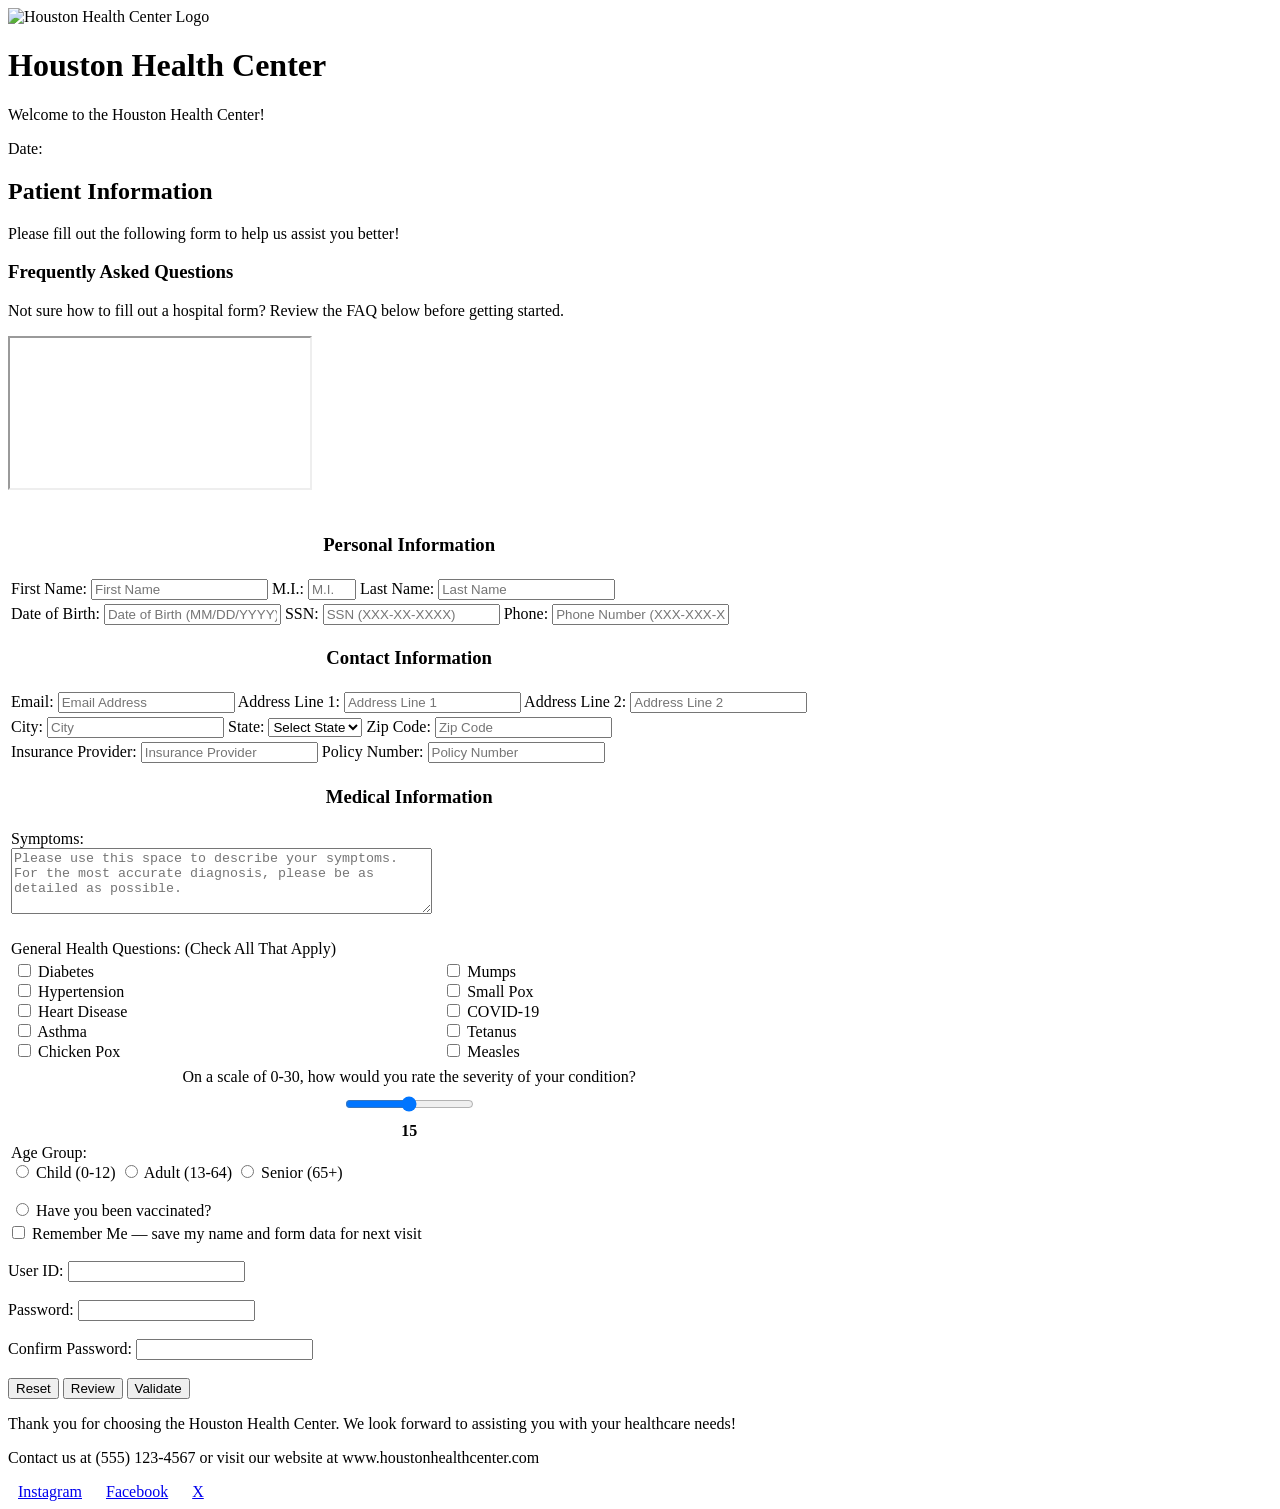
==== homework4/index.html @ e2b82448 "main index file" ====
<!-- filepath: /Users/flame/mis3371/homework3/homework3.html -->
<!DOCTYPE html>
<html lang="en">
    <head>
        <title>Homework 4: Validations & Error Handling </title>
        <link rel="stylesheet" href="hospitalform4.css">
    </head>
    <body>
        <!--Page Header-->
        <div id="header">
            <img id="logo" src="medsymbolnobg2.png" alt="Houston Health Center Logo">
            <h1 id="h1">Houston Health Center</h1>
            <p>Welcome to the Houston Health Center!</p>
            <p id="welcome_msg" class="date-line"></p>
            <button type="button" id="not_you_btn" style="display:none;">Not <span id="not_you_name"></span>? Click here to restart the form as a new user.</button>
            <p class="date-line">Date: <span id="current_date"></span></p>
        </div>

        <div id="patient_info_header">
            <h2>Patient Information</h2>
            <p> Please fill out the following form to help us assist you better!</p>
        </div>

        <!-- FAQ iframe -->
        <div id="faq_section">
            <h3>Frequently Asked Questions</h3>
            <p>Not sure how to fill out a hospital form? Review the FAQ below before getting started.</p>
            <iframe
                id="faq_frame"
                src="https://www.texasmultispecialty.health/contents/patient-resources/faqs"
                title="Hospital Form FAQ – Texas Multispecialty Health" 
                allowfullscreen>
                <p>Your browser does not support iframes. <a href="https://www.texasmultispecialty.health/contents/patient-resources/faqs" target="_blank">Click here to view the FAQ.</a></p>
            </iframe>
        </div>
        <br>

            <form action="closingpage4.html" novalidate>

                <table class="form-table" id="patient_info">
                    <!-- Section 1: Personal Information -->
                    <tr>
                        <td colspan="2" style="text-align:center;">
                            <h3>Personal Information</h3>
                        </td>
                    </tr>
                    <tr>
                        <td>
                            <label for="first_name">First Name:</label>
                            <input type="text" id="first_name" name="first_name" placeholder="First Name">
                            <span class="error-msg" id="error_first_name"></span>
                            <label for="middle_initial">M.I.:</label>
                            <input type="text" id="middle_initial" name="middle_initial" placeholder="M.I." style="width:40px;">
                            <span class="error-msg" id="error_middle_initial"></span>
                            <label for="last_name">Last Name:</label>
                            <input type="text" id="last_name" name="last_name" placeholder="Last Name">
                            <span class="error-msg" id="error_last_name"></span>
                        </td>
                    </tr>
                    <tr>
                        <td>
                            <label for="dob">Date of Birth:</label>
                            <input type="text" id="dob" name="dob" placeholder="Date of Birth (MM/DD/YYYY)">
                            <span class="error-msg" id="error_dob"></span>
                            <label for="ssn">SSN:</label>
                            <input type="password" id="ssn" name="ssn" placeholder="SSN (XXX-XX-XXXX)" autocomplete="off">
                            <span class="error-msg" id="error_ssn"></span>
                            <label for="phone">Phone:</label>
                            <input type="text" id="phone" name="phone" placeholder="Phone Number (XXX-XXX-XXXX)">
                            <span class="error-msg" id="error_phone"></span>
                        </td>
                    </tr>

                    <!-- Section 2: Contact Information -->
                    <tr>
                        <td colspan="2" style="text-align:center;">
                            <h3>Contact Information</h3>
                        </td>
                    </tr>
                    <tr>
                        <td>
                            <label for="email">Email:</label>
                            <input type="text" id="email" name="email" placeholder="Email Address">
                            <span class="error-msg" id="error_email"></span>
                            <label for="address">Address Line 1:</label>
                            <input type="text" id="address" name="address" placeholder="Address Line 1">
                            <span class="error-msg" id="error_address"></span>
                            <label for="address2">Address Line 2:</label>
                            <input type="text" id="address2" name="address2" placeholder="Address Line 2">
                            <span class="error-msg" id="error_address2"></span>
                        </td>
                    </tr>
                    <tr>
                        <td>
                            <label for="city">City:</label>
                            <input type="text" id="city" name="city" placeholder="City">
                            <span class="error-msg" id="error_city"></span>
                            <label for="state">State:</label>
                            <select id="state" name="state">
                                <option value="" disabled selected>Select State</option>
                            </select>
                            <span class="error-msg" id="error_state"></span>
                            <label for="zip">Zip Code:</label>
                            <input type="text" id="zip" name="zip" placeholder="Zip Code">
                            <span class="error-msg" id="error_zip"></span>
                        </td>
                    </tr>

                    <!-- Section 3: Insurance Information -->
                    <tr>
                        <td>
                            <label for="insurance">Insurance Provider:</label>
                            <input type="text" id="insurance" name="insurance" placeholder="Insurance Provider">
                            <span class="error-msg" id="error_insurance"></span>
                            <label for="policy_number">Policy Number:</label>
                            <input type="text" id="policy_number" name="policy_number" placeholder="Policy Number">
                            <span class="error-msg" id="error_policy_number"></span>
                        </td>
                    </tr>

                    <!-- Section 4: Symptoms -->
                    <tr>
                        <td colspan="2" style="text-align:center;">
                            <h3>Medical Information</h3>
                        </td>
                    </tr>
                    <tr>
                        <td>
                            <label for="description">Symptoms:</label><br>
                            <textarea id="description" name="description" rows="4" cols="50" placeholder="Please use this space to describe your symptoms. For the most accurate diagnosis, please be as detailed as possible."></textarea>
                            <span class="error-msg" id="error_description" style="display:block;"></span>
                            <br>
                        </td>
                    </tr>
                    <tr>
                        <td colspan="2">
                            <label for="general_health">General Health Questions: (Check All That Apply)</label><br>
                            <table style="width:100%; border:none;">
                                <tr>
                                    <td style="vertical-align:top; border:none;">
                                        <input type="checkbox" id="diabetes" name="diabetes" value="diabetes">
                                        <label for="diabetes">Diabetes</label><br>
                                        <input type="checkbox" id="hypertension" name="hypertension" value="hypertension">
                                        <label for="hypertension">Hypertension</label><br>
                                        <input type="checkbox" id="heart_disease" name="heart_disease" value="heart_disease">
                                        <label for="heart_disease">Heart Disease</label><br>
                                        <input type="checkbox" id="asthma" name="asthma" value="asthma">
                                        <label for="asthma">Asthma</label><br>
                                        <input type="checkbox" id="chicken_pox" name="chicken_pox" value="chicken_pox">
                                        <label for="chicken_pox">Chicken Pox</label><br>
                                    </td>
                                    <td style="vertical-align:top; border:none;">
                                        <input type="checkbox" id="mumps" name="mumps" value="mumps">
                                        <label for="mumps">Mumps</label><br>
                                        <input type="checkbox" id="small_pox" name="small_pox" value="small_pox">
                                        <label for="small_pox">Small Pox</label><br>
                                        <input type="checkbox" id="COVID-19" name="COVID-19" value="COVID-19">
                                        <label for="COVID-19">COVID-19</label><br>
                                        <input type="checkbox" id="Tetanus" name="Tetanus" value="Tetanus">
                                        <label for="Tetanus">Tetanus</label><br>
                                        <input type="checkbox" id="measles" name="measles" value="measles">
                                        <label for="measles">Measles</label><br>
                                    </td>
                                </tr>
                            </table>
                        </td>
                    </tr>
                    <!-- Section 5: Slide Bar and Radio Buttons-->

                    <tr>
                        <td style="text-align: center;">
                            <label for="pain_level">On a scale of 0-30, how would you rate the severity of your condition?</label><br>
                            <input type="range" id="pain_level" name="pain_level" min="0" max="30" style="display: block; margin: 10px auto;">
                            <div id="pain_level_value" style="margin-top: 8px; font-weight: bold;">15</div>
                        </td>
                    </tr>
                    <tr>
                        <td>
                            <label for="age_group">Age Group:</label><br>
                            <input type="radio" id="child" name="age_group" value="child">
                            <label for="child">Child (0-12)</label>
                            <input type="radio" id="adult" name="age_group" value="adult">
                            <label for="adult">Adult (13-64)</label>
                            <input type="radio" id="senior" name="age_group" value="senior">
                            <label for="senior">Senior (65+)</label>
                            <span class="error-msg" id="error_age_group" style="display:block;"></span>
                            <br>
                            <input type="radio" id="vaccinated" name="vaccinated" value="yes">
                            <label for="vaccinated">Have you been vaccinated?</label>
                        </td>
                    </tr>
                </table>

                <!--Section 6: UserID and Password Creation-->

                <label>
                    <input type="checkbox" id="remember_me" name="remember_me">
                    Remember Me — save my name and form data for next visit
                </label><br><br>

                <label for="user_id">User ID:</label>
                <input type="text" id="user_id" name="user_id">
                <span class="error-msg" id="error_user_id"></span><br><br>

                <label for="password">Password:</label>
                <input type="password" id="password" name="password" autocomplete="new-password">
                <span class="error-msg" id="error_password"></span><br><br>

                <label for="confirm_password">Confirm Password:</label>
                <input type="password" id="confirm_password" name="confirm_password" autocomplete="new-password">
                <span class="error-msg" id="error_confirm_password"></span><br><br>

                <!--Section 7: Reset Form and Submit Buttons-->

                <input type="reset" value="Reset">
                <input type="button" id="review_button" value="Review">
                <input type="button" id="validate_button" value="Validate">

            </form>

            <!--Section 8: Footer-->

            <div id="footer">
                <p>Thank you for choosing the Houston Health Center. We look forward to assisting you with your healthcare needs!</p>
                <p>Contact us at (555) 123-4567 or visit our website at www.houstonhealthcenter.com</p>
                <a href="https://www.instagram.com/" target="_blank" style="margin: 0 10px;">Instagram</a>
                <a href="https://www.facebook.com/" target="_blank" style="margin: 0 10px;">Facebook</a>
                <a href="https://x.com/" target="_blank" style="margin: 0 10px;">X</a>
            </div>

        <!-- Returning User Confirmation Modal -->
        <div id="returning_modal" style="display:none;">
            <div id="returning_modal_box">
                <p id="returning_modal_msg"></p>
                <button type="button" id="returning_yes">Yes, restore my data</button>
                <button type="button" id="returning_no">No, start fresh</button>
            </div>
        </div>

        <script src="homework4.js"></script>
    </body>
</html>
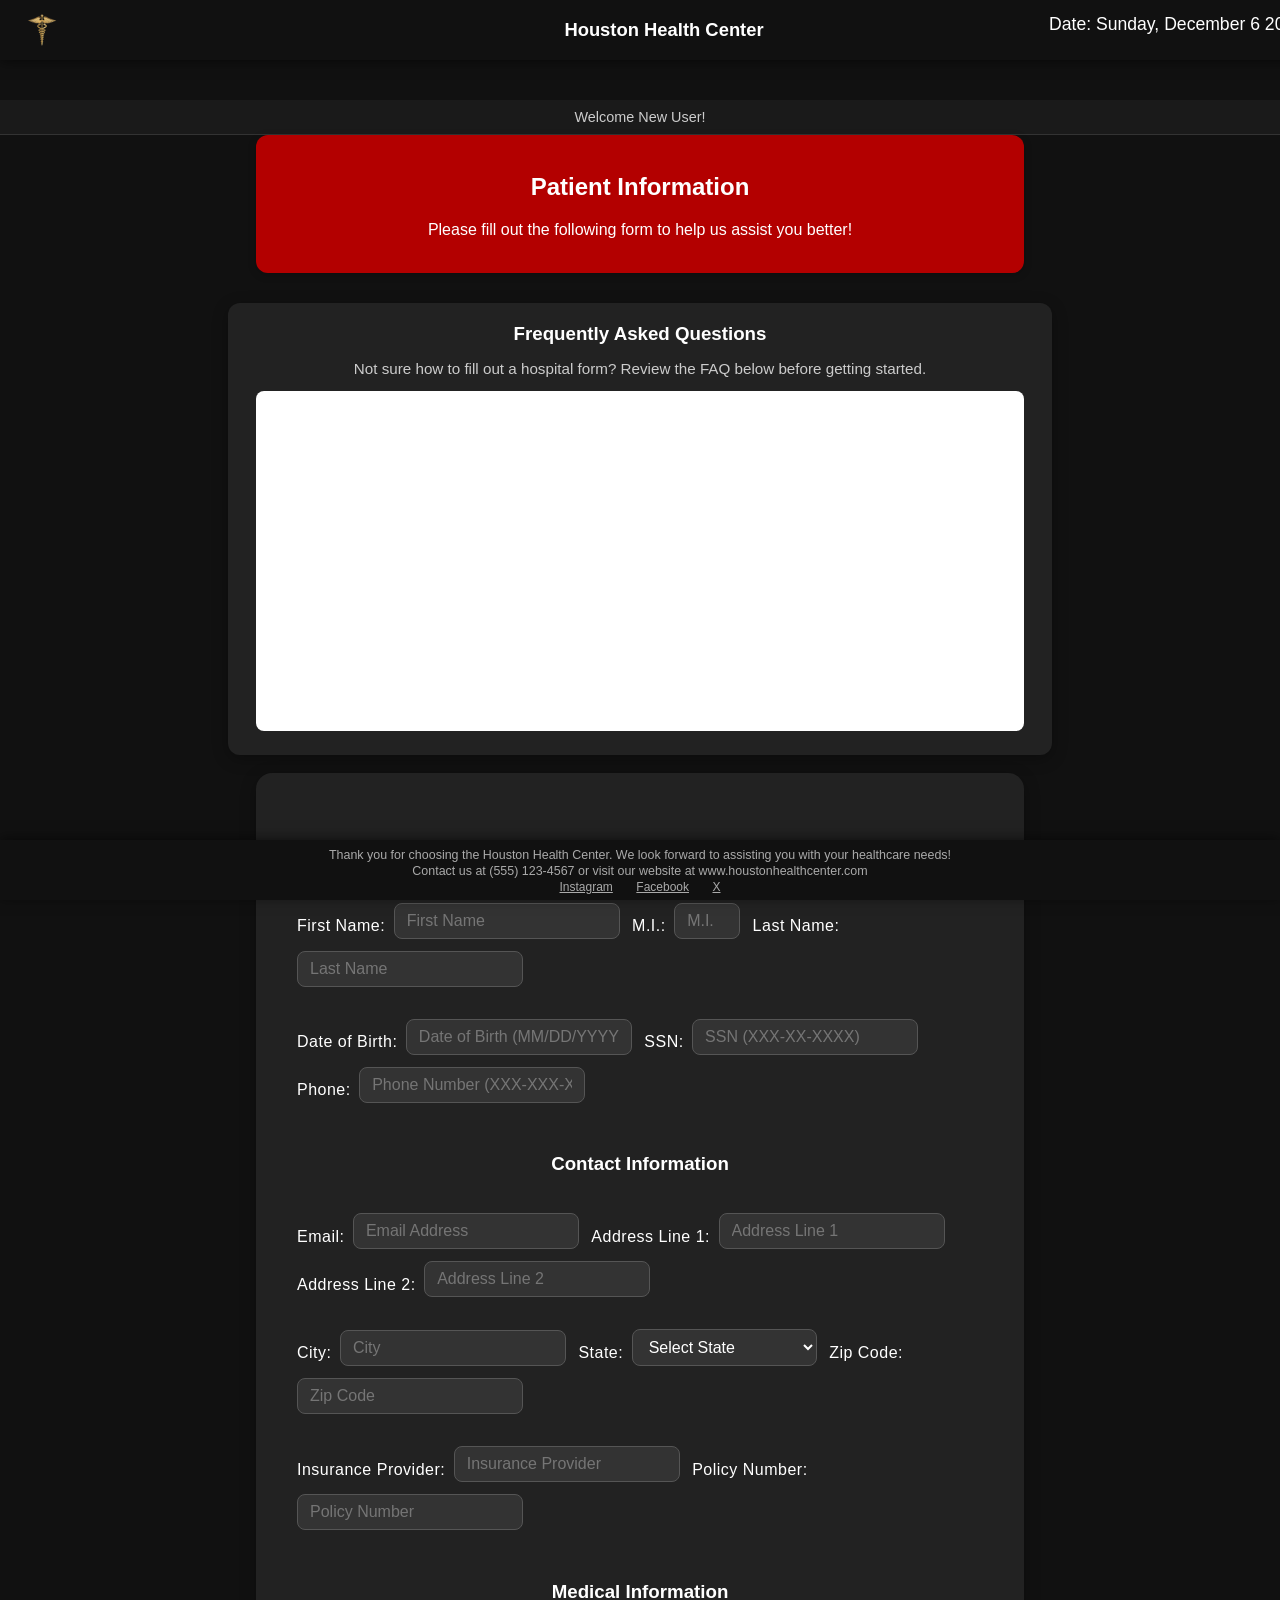
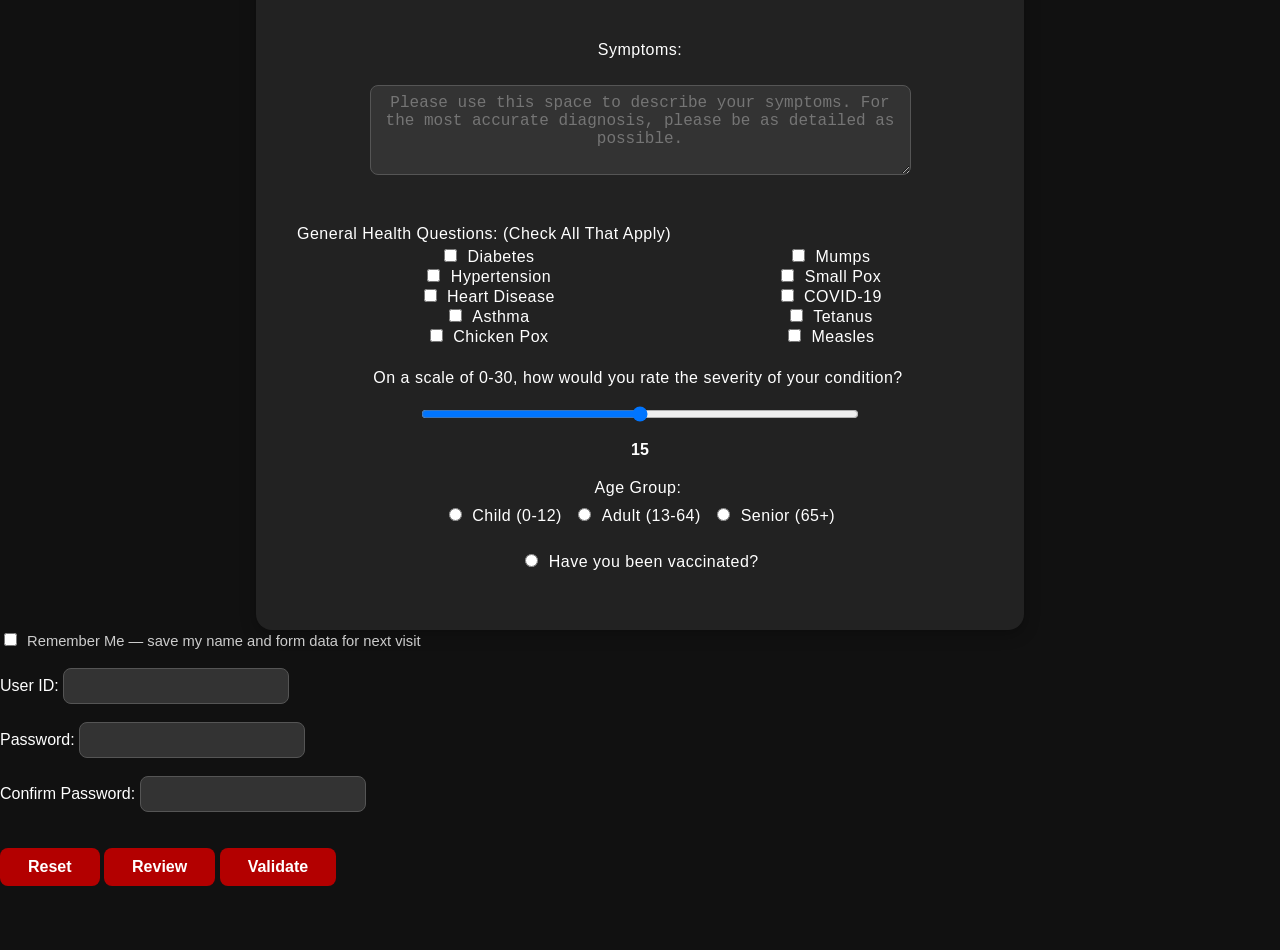
==== commit 4761fcca: "updated header and footer" ====
--- a/homework4/index.html
+++ b/homework4/index.html
@@ -9,11 +9,18 @@
         <!--Page Header-->
         <div id="header">
             <img id="logo" src="medsymbolnobg2.png" alt="Houston Health Center Logo">
-            <h1 id="h1">Houston Health Center</h1>
-            <p>Welcome to the Houston Health Center!</p>
-            <p id="welcome_msg" class="date-line"></p>
+            <div id="header-center">
+                <h1 id="h1">Houston Health Center</h1>
+            </div>
+            <div style="display:flex; align-items:center; gap:8px;">
+                <p class="date-line">Date: <span id="current_date"></span></p>
+            </div>
+        </div>
+
+        <!-- Welcome banner (below fixed header) -->
+        <div id="welcome_banner">
+            <p id="welcome_msg"></p>
             <button type="button" id="not_you_btn" style="display:none;">Not <span id="not_you_name"></span>? Click here to restart the form as a new user.</button>
-            <p class="date-line">Date: <span id="current_date"></span></p>
         </div>
 
         <div id="patient_info_header">
--- a/homework4/hospitalform4.css
+++ b/homework4/hospitalform4.css
@@ -0,0 +1,402 @@
+
+/* ── FAQ iframe section ────────────────────────────────────────────────────── */
+#faq_section {
+    width: 60%;
+    margin: 20px auto 0 auto;
+    background: #222;
+    border-radius: 12px;
+    padding: 20px 28px;
+    box-shadow: 0 4px 16px rgba(0,0,0,0.3);
+    text-align: center;
+}
+
+#faq_section h3 {
+    color: #fff;
+    margin-top: 0;
+    margin-bottom: 6px;
+}
+
+#faq_section p {
+    color: #ccc;
+    font-size: 0.95rem;
+    margin-bottom: 14px;
+}
+
+#faq_frame {
+    width: 100%;
+    height: 340px;
+    border: none;
+    border-radius: 8px;
+    background: #fff;
+}
+
+@media (max-width: 900px) {
+    #faq_section {
+        width: 95%;
+        padding: 14px;
+    }
+}
+
+body {
+    background: #111;
+    color: #fff;
+    font-family: 'Segoe UI', Arial, sans-serif;
+    margin: 0;
+    min-height: 100vh;
+    padding-top: 100px;
+    padding-bottom: 60px;
+}
+
+#header {
+    position: fixed;
+    top: 0;
+    left: 0;
+    width: 100%;
+    background: #111;
+    z-index: 1000;
+    padding: 0 24px;
+    height: 60px;
+    display: flex;
+    align-items: center;
+    justify-content: space-between;
+    box-shadow: 0 2px 12px rgba(0,0,0,0.5);
+}
+
+#logo {
+    width: 36px;
+    height: auto;
+    display: block;
+    flex-shrink: 0;
+}
+
+#header-center {
+    position: absolute;
+    left: 50%;
+    transform: translateX(-50%);
+    text-align: center;
+    pointer-events: none;
+}
+
+#h1 {
+    color: #fff;
+    font-size: 1.15rem;
+    margin: 0;
+    white-space: nowrap;
+}
+
+#header > p,
+#header > .date-line {
+    display: none;
+}
+
+.date-line {
+    color: #ccc;
+    font-size: 0.8rem;
+    margin: 0;
+    white-space: nowrap;
+    flex-shrink: 0;
+}
+
+#welcome_msg {
+    display: none !important;
+}
+
+#welcome_banner {
+    text-align: center;
+    padding: 8px 16px;
+    background: #1a1a1a;
+    border-bottom: 1px solid #333;
+}
+
+#welcome_banner #welcome_msg {
+    display: inline !important;
+    color: #ccc;
+    font-size: 0.9rem;
+    margin: 0;
+}
+
+#welcome_banner #not_you_btn {
+    background: transparent;
+    color: #ff9999;
+    border: 1px solid #ff9999;
+    border-radius: 20px;
+    padding: 2px 10px;
+    font-size: 0.72rem;
+    cursor: pointer;
+    transition: background 0.2s, color 0.2s;
+    margin-left: 10px;
+}
+
+#welcome_banner #not_you_btn:hover {
+    background: #ff9999;
+    color: #111;
+}
+
+#patient_info_header {
+    background: #b30000;
+    color: #fff;
+    padding: 18px 0;
+    border-radius: 12px;
+    margin: 0 auto 30px auto;
+    width: 60%;
+    box-shadow: 0 2px 8px rgba(0,0,0,0.2);
+    text-align: center;
+}
+
+.form-table {
+    background: #222;
+    color: #fff;
+    margin: 0 auto;
+    border-radius: 16px;
+    box-shadow: 0 4px 16px rgba(0,0,0,0.3);
+    padding: 32px 40px;
+    width: 60%;
+    border-collapse: separate;
+    border-spacing: 0 18px;
+}
+
+.form-table h3 {
+    color: #fff;
+    margin-bottom: 18px;
+}
+
+/* Reduce spacing between labels and input boxes for inline fields */
+.form-table label {
+    margin-right: 4px;
+    margin-bottom: 8px;
+    font-weight: 500;
+    letter-spacing: 0.5px;
+}
+
+.form-table input[type="text"],
+.form-table input[type="password"],
+.form-table input[type="range"],
+.form-table select,
+.form-table textarea {
+    background: #333;
+    color: #fff;
+    border: 1px solid #555;
+    border-radius: 8px;
+    padding: 8px 12px;
+    margin-bottom: 12px;
+    margin-right: 8px;
+    font-size: 1rem;
+    outline: none;
+    transition: border-color 0.2s;
+    vertical-align: middle;
+}
+
+.form-table input[type="text"]:focus,
+.form-table input[type="password"]:focus,
+.form-table select:focus,
+.form-table textarea:focus {
+    border-color: #b30000;
+}
+
+.form-table input[type="range"] {
+    width: 60%;
+    margin: 0 auto 18px auto;
+    display: block;
+}
+
+.form-table input[type="checkbox"],
+.form-table input[type="radio"] {
+    accent-color: #b30000;
+    margin-right: 6px;
+}
+
+/* Center Symptoms section */
+#description,
+.form-table label[for="description"] {
+    display: block;
+    margin-left: auto;
+    margin-right: auto;
+    text-align: center;
+}
+
+/* Center radio buttons */
+.form-table input[type="radio"] {
+    margin-left: 8px;
+    margin-right: 6px;
+}
+.form-table label[for="age_group"],
+.form-table input[type="radio"],
+.form-table label[for="child"],
+.form-table label[for="adult"],
+.form-table label[for="senior"],
+.form-table label[for="vaccinated"] {
+    display: inline-block;
+    text-align: center;
+}
+.form-table tr:last-of-type td {
+    text-align: center;
+}
+
+/* UserID and Password section styling */
+input[type="text"],
+input[type="password"] {
+    background: #333;
+    color: #fff;
+    border: 1px solid #555;
+    border-radius: 8px;
+    padding: 8px 12px;
+    font-size: 1rem;
+    outline: none;
+    transition: border-color 0.2s;
+}
+input[type="text"]:focus,
+input[type="password"]:focus {
+    border-color: #b30000;
+}
+
+/* Center Reset and Submit buttons */
+.form-table + input[type="reset"],
+.form-table + input[type="submit"] {
+    display: block;
+    margin: 18px auto 0 auto;
+}
+input[type="reset"],
+input[type="submit"], input[type="button"], #review_button {
+    background: #b30000;
+    color: #fff;
+    border: none;
+    border-radius: 8px;
+    padding: 10px 28px;
+    font-size: 1rem;
+    font-weight: 600;
+    margin: 18px auto 0 auto;
+    cursor: pointer;
+    transition: background 0.2s;
+}
+input[type="reset"]:hover,
+input[type="submit"]:hover,
+input[type="button"]:hover, #review_button:hover {
+    background: #ff3333;
+}
+
+
+#footer {
+    text-align: center;
+    color: #aaa;
+    font-size: 0.78rem;
+    position: fixed;
+    bottom: 0;
+    left: 0;
+    width: 100%;
+    background: #111;
+    padding: 6px 0;
+    box-shadow: 0 -2px 12px rgba(0,0,0,0.5);
+    z-index: 1000;
+}
+
+#footer p {
+    margin: 2px 0;
+}
+
+#footer a {
+    color: #aaa;
+    font-size: 0.75rem;
+}
+
+.date-line {
+    color: #fff;
+    font-size: 1.1rem;
+    margin-bottom: 12px;
+}
+
+#not_you_btn {
+    background: transparent;
+    color: #ff9999;
+    border: 1px solid #ff9999;
+    border-radius: 20px;
+    padding: 4px 14px;
+    font-size: 0.82rem;
+    cursor: pointer;
+    margin-bottom: 8px;
+    transition: background 0.2s, color 0.2s;
+}
+
+#not_you_btn:hover {
+    background: #ff9999;
+    color: #111;
+}
+
+#remember_me {
+    accent-color: #ff4444;
+    margin-right: 6px;
+    cursor: pointer;
+}
+
+label:has(#remember_me) {
+    color: #ccc;
+    font-size: 0.92rem;
+    cursor: pointer;
+}
+
+@media (max-width: 900px) {
+    .form-table, #patient_info_header {
+        width: 95%;
+        padding: 16px;
+    }
+}
+
+/* ── Returning User Confirmation Modal ───────────────────────────────────── */
+#returning_modal {
+    position: fixed;
+    inset: 0;
+    background: rgba(0,0,0,0.7);
+    z-index: 2000;
+    display: flex;
+    align-items: center;
+    justify-content: center;
+}
+
+#returning_modal_box {
+    background: #222;
+    border: 1px solid #555;
+    border-radius: 12px;
+    padding: 36px 44px;
+    text-align: center;
+    box-shadow: 0 8px 32px rgba(0,0,0,0.5);
+    max-width: 420px;
+    width: 90%;
+}
+
+#returning_modal_box p {
+    color: #fff;
+    font-size: 1.1rem;
+    margin-bottom: 24px;
+}
+
+#returning_yes, #returning_no {
+    border: none;
+    border-radius: 8px;
+    padding: 10px 24px;
+    font-size: 0.95rem;
+    cursor: pointer;
+    margin: 0 8px;
+    transition: background 0.2s;
+}
+
+#returning_yes  { background: #b30000; color: #fff; }
+#returning_yes:hover  { background: #e60000; }
+#returning_no   { background: #444; color: #fff; }
+#returning_no:hover   { background: #666; }
+
+/* ── Validation error styles ─────────────────────────────────────────────── */
+input.field-error,
+select.field-error,
+textarea.field-error {
+    border-color: #ff4444 !important;
+    background: #3a1a1a !important;
+    box-shadow: 0 0 0 2px rgba(255, 68, 68, 0.35);
+}
+
+.error-msg {
+    display: none;
+    color: #ff6666;
+    font-size: 0.78rem;
+    font-weight: 500;
+    margin-left: 4px;
+    vertical-align: middle;
+}
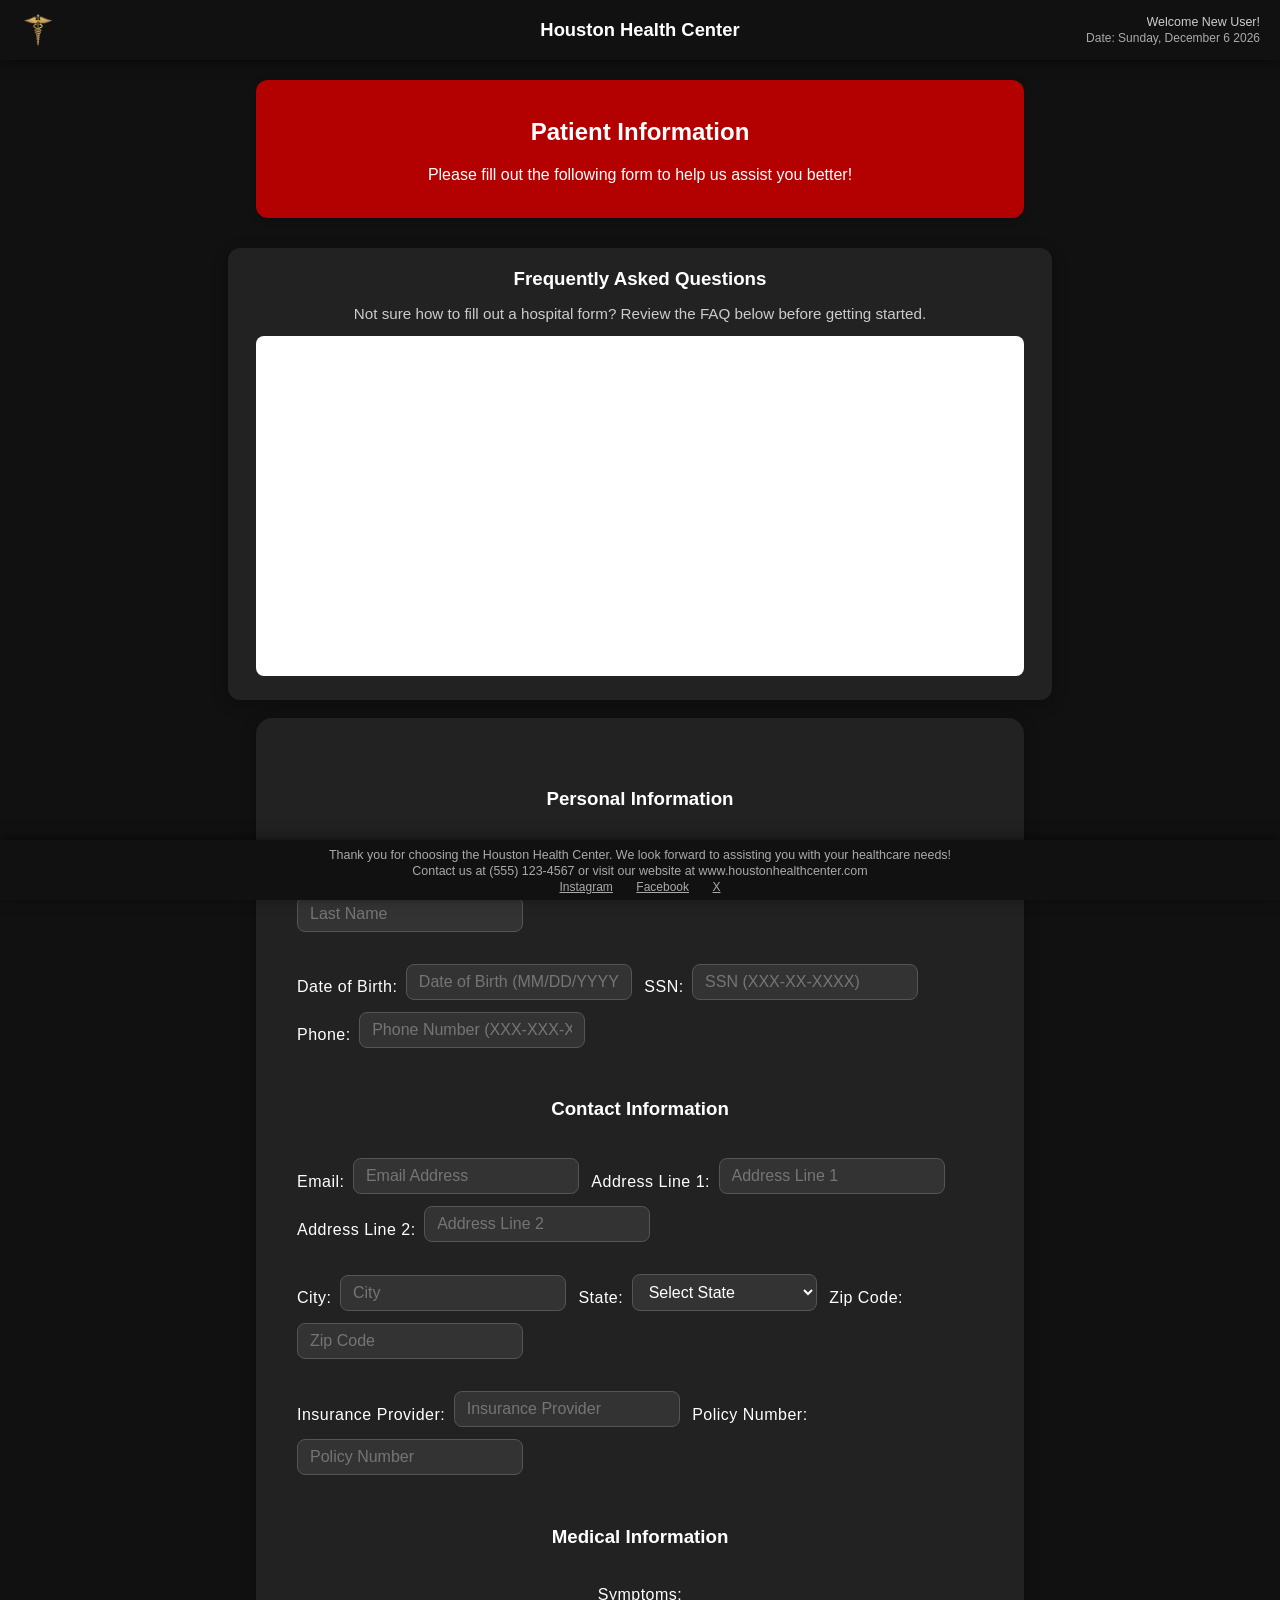
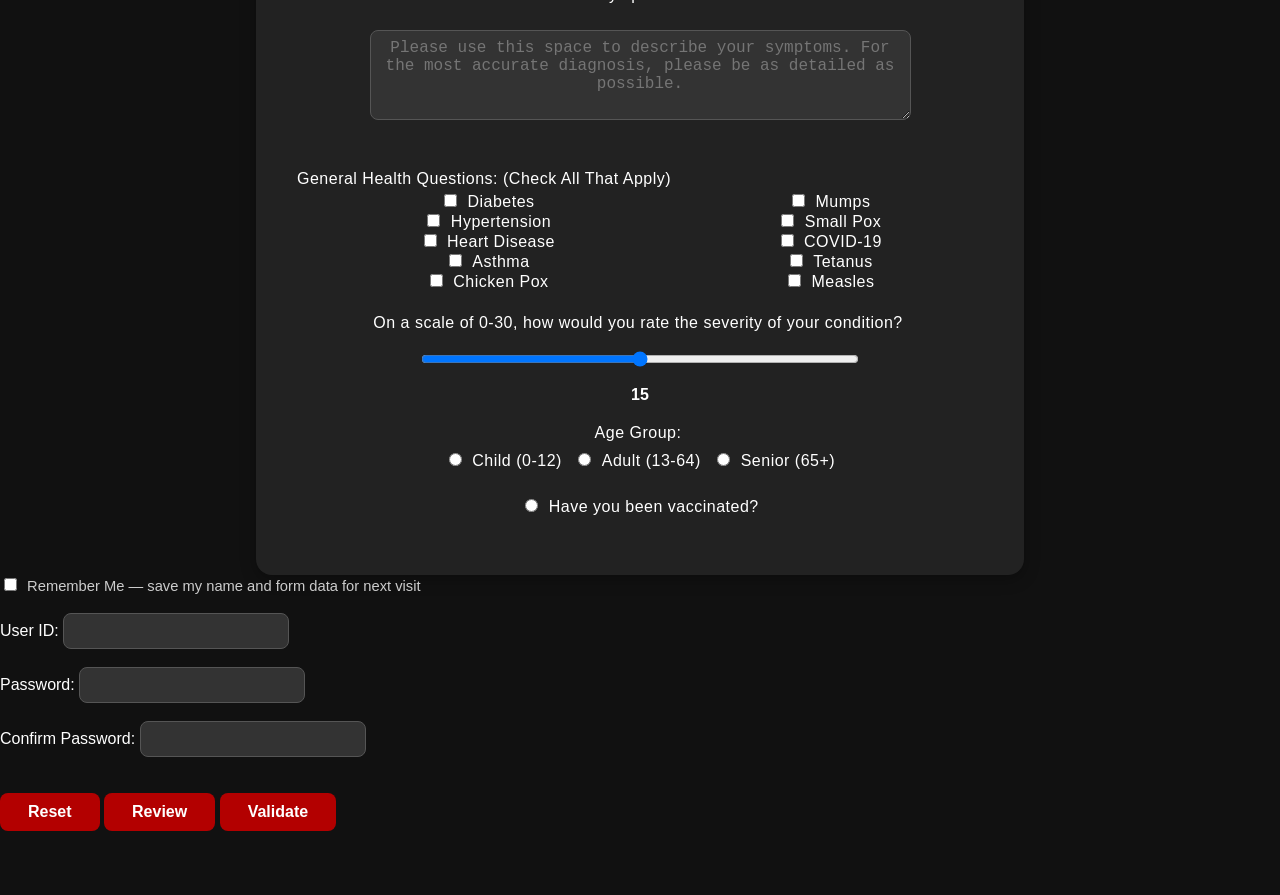
==== commit 5de72e9b: "fixing header and footer again" ====
--- a/homework4/index.html
+++ b/homework4/index.html
@@ -8,19 +8,17 @@
     <body>
         <!--Page Header-->
         <div id="header">
-            <img id="logo" src="medsymbolnobg2.png" alt="Houston Health Center Logo">
+            <div id="header-left">
+                <img id="logo" src="medsymbolnobg2.png" alt="Houston Health Center Logo">
+            </div>
             <div id="header-center">
                 <h1 id="h1">Houston Health Center</h1>
             </div>
-            <div style="display:flex; align-items:center; gap:8px;">
+            <div id="header-right">
+                <span id="welcome_msg"></span>
+                <button type="button" id="not_you_btn" style="display:none;">Not <span id="not_you_name"></span>? Click here to restart.</button>
                 <p class="date-line">Date: <span id="current_date"></span></p>
             </div>
-        </div>
-
-        <!-- Welcome banner (below fixed header) -->
-        <div id="welcome_banner">
-            <p id="welcome_msg"></p>
-            <button type="button" id="not_you_btn" style="display:none;">Not <span id="not_you_name"></span>? Click here to restart the form as a new user.</button>
         </div>
 
         <div id="patient_info_header">
--- a/homework4/hospitalform4.css
+++ b/homework4/hospitalform4.css
@@ -1,5 +1,113 @@
-
-/* ── FAQ iframe section ────────────────────────────────────────────────────── */
+/* ── Body ────────────────────────────────────────────────────────────────── */
+body {
+    background: #111;
+    color: #fff;
+    font-family: 'Segoe UI', Arial, sans-serif;
+    margin: 0;
+    min-height: 100vh;
+    padding-top: 80px;
+    padding-bottom: 60px;
+}
+
+/* ── Fixed Header ────────────────────────────────────────────────────────── */
+#header {
+    position: fixed;
+    top: 0;
+    left: 0;
+    width: 100%;
+    background: #111;
+    z-index: 1000;
+    height: 60px;
+    display: flex;
+    align-items: center;
+    box-shadow: 0 2px 12px rgba(0,0,0,0.5);
+}
+
+/* Three equal columns: left / center / right */
+#header-left {
+    flex: 1;
+    display: flex;
+    align-items: center;
+    padding-left: 20px;
+}
+
+#header-center {
+    flex: 1;
+    display: flex;
+    justify-content: center;
+    align-items: center;
+}
+
+#header-right {
+    flex: 1;
+    display: flex;
+    flex-direction: column;
+    align-items: flex-end;
+    justify-content: center;
+    padding-right: 20px;
+    gap: 2px;
+    min-width: 0;
+}
+
+#logo {
+    width: 36px;
+    height: auto;
+    display: block;
+}
+
+#h1 {
+    color: #fff;
+    font-size: 1.15rem;
+    margin: 0;
+    white-space: nowrap;
+}
+
+#welcome_msg {
+    color: #ccc;
+    font-size: 0.78rem;
+    white-space: nowrap;
+    overflow: hidden;
+    text-overflow: ellipsis;
+    max-width: 100%;
+}
+
+.date-line {
+    color: #aaa;
+    font-size: 0.75rem;
+    margin: 0;
+    white-space: nowrap;
+}
+
+#not_you_btn {
+    background: transparent;
+    color: #ff9999;
+    border: 1px solid #ff9999;
+    border-radius: 20px;
+    padding: 1px 8px;
+    font-size: 0.68rem;
+    cursor: pointer;
+    transition: background 0.2s, color 0.2s;
+    white-space: nowrap;
+}
+
+#not_you_btn:hover {
+    background: #ff9999;
+    color: #111;
+}
+
+/* ── Patient Info Header ──────────────────────────────────────────────────── */
+#patient_info_header {
+    background: #b30000;
+    color: #fff;
+    padding: 18px 0;
+    border-radius: 12px;
+    margin: 0 auto 30px auto;
+    width: 60%;
+    box-shadow: 0 2px 8px rgba(0,0,0,0.2);
+    text-align: center;
+}
+
+/* ── FAQ iframe section ───────────────────────────────────────────────────── */
 #faq_section {
     width: 60%;
     margin: 20px auto 0 auto;
@@ -30,119 +138,7 @@
     background: #fff;
 }
 
-@media (max-width: 900px) {
-    #faq_section {
-        width: 95%;
-        padding: 14px;
-    }
-}
-
-body {
-    background: #111;
-    color: #fff;
-    font-family: 'Segoe UI', Arial, sans-serif;
-    margin: 0;
-    min-height: 100vh;
-    padding-top: 100px;
-    padding-bottom: 60px;
-}
-
-#header {
-    position: fixed;
-    top: 0;
-    left: 0;
-    width: 100%;
-    background: #111;
-    z-index: 1000;
-    padding: 0 24px;
-    height: 60px;
-    display: flex;
-    align-items: center;
-    justify-content: space-between;
-    box-shadow: 0 2px 12px rgba(0,0,0,0.5);
-}
-
-#logo {
-    width: 36px;
-    height: auto;
-    display: block;
-    flex-shrink: 0;
-}
-
-#header-center {
-    position: absolute;
-    left: 50%;
-    transform: translateX(-50%);
-    text-align: center;
-    pointer-events: none;
-}
-
-#h1 {
-    color: #fff;
-    font-size: 1.15rem;
-    margin: 0;
-    white-space: nowrap;
-}
-
-#header > p,
-#header > .date-line {
-    display: none;
-}
-
-.date-line {
-    color: #ccc;
-    font-size: 0.8rem;
-    margin: 0;
-    white-space: nowrap;
-    flex-shrink: 0;
-}
-
-#welcome_msg {
-    display: none !important;
-}
-
-#welcome_banner {
-    text-align: center;
-    padding: 8px 16px;
-    background: #1a1a1a;
-    border-bottom: 1px solid #333;
-}
-
-#welcome_banner #welcome_msg {
-    display: inline !important;
-    color: #ccc;
-    font-size: 0.9rem;
-    margin: 0;
-}
-
-#welcome_banner #not_you_btn {
-    background: transparent;
-    color: #ff9999;
-    border: 1px solid #ff9999;
-    border-radius: 20px;
-    padding: 2px 10px;
-    font-size: 0.72rem;
-    cursor: pointer;
-    transition: background 0.2s, color 0.2s;
-    margin-left: 10px;
-}
-
-#welcome_banner #not_you_btn:hover {
-    background: #ff9999;
-    color: #111;
-}
-
-#patient_info_header {
-    background: #b30000;
-    color: #fff;
-    padding: 18px 0;
-    border-radius: 12px;
-    margin: 0 auto 30px auto;
-    width: 60%;
-    box-shadow: 0 2px 8px rgba(0,0,0,0.2);
-    text-align: center;
-}
-
+/* ── Form Table ───────────────────────────────────────────────────────────── */
 .form-table {
     background: #222;
     color: #fff;
@@ -155,12 +151,8 @@
     border-spacing: 0 18px;
 }
 
-.form-table h3 {
-    color: #fff;
-    margin-bottom: 18px;
-}
-
-/* Reduce spacing between labels and input boxes for inline fields */
+.form-table h3 { color: #fff; margin-bottom: 18px; }
+
 .form-table label {
     margin-right: 4px;
     margin-bottom: 8px;
@@ -189,9 +181,7 @@
 .form-table input[type="text"]:focus,
 .form-table input[type="password"]:focus,
 .form-table select:focus,
-.form-table textarea:focus {
-    border-color: #b30000;
-}
+.form-table textarea:focus { border-color: #b30000; }
 
 .form-table input[type="range"] {
     width: 60%;
@@ -200,12 +190,8 @@
 }
 
 .form-table input[type="checkbox"],
-.form-table input[type="radio"] {
-    accent-color: #b30000;
-    margin-right: 6px;
-}
-
-/* Center Symptoms section */
+.form-table input[type="radio"] { accent-color: #b30000; margin-right: 6px; }
+
 #description,
 .form-table label[for="description"] {
     display: block;
@@ -214,25 +200,18 @@
     text-align: center;
 }
 
-/* Center radio buttons */
-.form-table input[type="radio"] {
-    margin-left: 8px;
-    margin-right: 6px;
-}
+.form-table input[type="radio"] { margin-left: 8px; margin-right: 6px; }
+
 .form-table label[for="age_group"],
 .form-table input[type="radio"],
 .form-table label[for="child"],
 .form-table label[for="adult"],
 .form-table label[for="senior"],
-.form-table label[for="vaccinated"] {
-    display: inline-block;
-    text-align: center;
-}
-.form-table tr:last-of-type td {
-    text-align: center;
-}
-
-/* UserID and Password section styling */
+.form-table label[for="vaccinated"] { display: inline-block; text-align: center; }
+
+.form-table tr:last-of-type td { text-align: center; }
+
+/* ── Inputs outside the table ────────────────────────────────────────────── */
 input[type="text"],
 input[type="password"] {
     background: #333;
@@ -244,19 +223,15 @@
     outline: none;
     transition: border-color 0.2s;
 }
+
 input[type="text"]:focus,
-input[type="password"]:focus {
-    border-color: #b30000;
-}
-
-/* Center Reset and Submit buttons */
-.form-table + input[type="reset"],
-.form-table + input[type="submit"] {
-    display: block;
-    margin: 18px auto 0 auto;
-}
+input[type="password"]:focus { border-color: #b30000; }
+
+/* ── Buttons ─────────────────────────────────────────────────────────────── */
 input[type="reset"],
-input[type="submit"], input[type="button"], #review_button {
+input[type="submit"],
+input[type="button"],
+#review_button {
     background: #b30000;
     color: #fff;
     border: none;
@@ -268,13 +243,18 @@
     cursor: pointer;
     transition: background 0.2s;
 }
+
 input[type="reset"]:hover,
 input[type="submit"]:hover,
-input[type="button"]:hover, #review_button:hover {
-    background: #ff3333;
-}
-
-
+input[type="button"]:hover,
+#review_button:hover { background: #ff3333; }
+
+/* ── Remember Me ─────────────────────────────────────────────────────────── */
+#remember_me { accent-color: #ff4444; margin-right: 6px; cursor: pointer; }
+
+label:has(#remember_me) { color: #ccc; font-size: 0.92rem; cursor: pointer; }
+
+/* ── Fixed Footer ────────────────────────────────────────────────────────── */
 #footer {
     text-align: center;
     color: #aaa;
@@ -289,56 +269,8 @@
     z-index: 1000;
 }
 
-#footer p {
-    margin: 2px 0;
-}
-
-#footer a {
-    color: #aaa;
-    font-size: 0.75rem;
-}
-
-.date-line {
-    color: #fff;
-    font-size: 1.1rem;
-    margin-bottom: 12px;
-}
-
-#not_you_btn {
-    background: transparent;
-    color: #ff9999;
-    border: 1px solid #ff9999;
-    border-radius: 20px;
-    padding: 4px 14px;
-    font-size: 0.82rem;
-    cursor: pointer;
-    margin-bottom: 8px;
-    transition: background 0.2s, color 0.2s;
-}
-
-#not_you_btn:hover {
-    background: #ff9999;
-    color: #111;
-}
-
-#remember_me {
-    accent-color: #ff4444;
-    margin-right: 6px;
-    cursor: pointer;
-}
-
-label:has(#remember_me) {
-    color: #ccc;
-    font-size: 0.92rem;
-    cursor: pointer;
-}
-
-@media (max-width: 900px) {
-    .form-table, #patient_info_header {
-        width: 95%;
-        padding: 16px;
-    }
-}
+#footer p { margin: 2px 0; }
+#footer a { color: #aaa; font-size: 0.75rem; }
 
 /* ── Returning User Confirmation Modal ───────────────────────────────────── */
 #returning_modal {
@@ -362,11 +294,7 @@
     width: 90%;
 }
 
-#returning_modal_box p {
-    color: #fff;
-    font-size: 1.1rem;
-    margin-bottom: 24px;
-}
+#returning_modal_box p { color: #fff; font-size: 1.1rem; margin-bottom: 24px; }
 
 #returning_yes, #returning_no {
     border: none;
@@ -378,10 +306,10 @@
     transition: background 0.2s;
 }
 
-#returning_yes  { background: #b30000; color: #fff; }
-#returning_yes:hover  { background: #e60000; }
-#returning_no   { background: #444; color: #fff; }
-#returning_no:hover   { background: #666; }
+#returning_yes       { background: #b30000; color: #fff; }
+#returning_yes:hover { background: #e60000; }
+#returning_no        { background: #444;    color: #fff; }
+#returning_no:hover  { background: #666; }
 
 /* ── Validation error styles ─────────────────────────────────────────────── */
 input.field-error,
@@ -400,3 +328,9 @@
     margin-left: 4px;
     vertical-align: middle;
 }
+
+/* ── Responsive ──────────────────────────────────────────────────────────── */
+@media (max-width: 900px) {
+    .form-table, #patient_info_header, #faq_section { width: 95%; padding: 16px; }
+    #h1 { font-size: 0.95rem; }
+}
